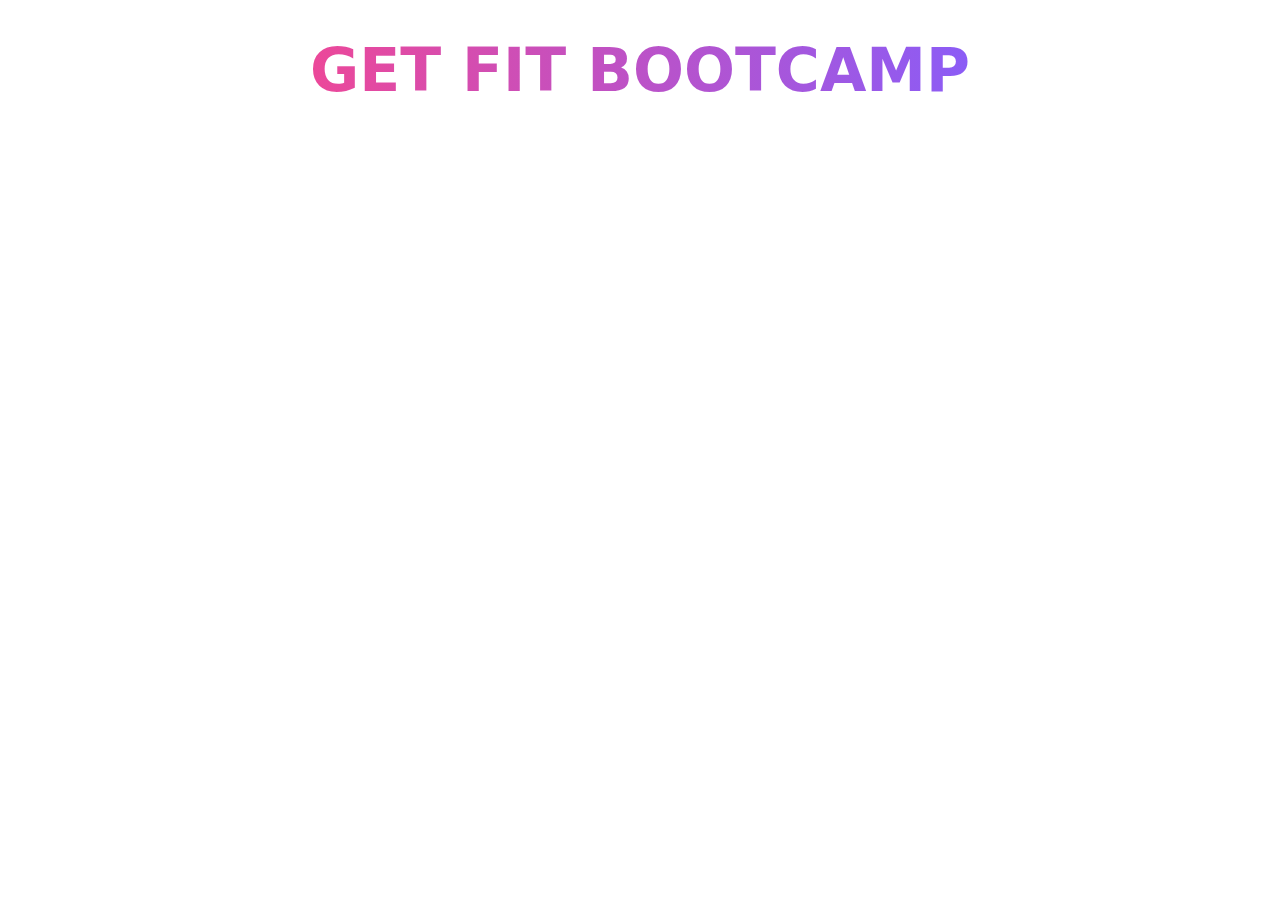
==== privacy.html @ bef6e3ef "Priv" ====
<!doctype html>
<html>
<head>
  <meta charset="UTF-8">
  <meta name="viewport" content="width=device-width, initial-scale=1.0">
  <title>Get Fit Bootcamp | Orange County</title>
  <link href="/output.css" rel="stylesheet">
  <link rel="icon" href="https://fav.farm/💪" />
</head>
<body>
  <section class="max-w-6xl mx-auto py-10 flex justify-center flex-col items-center w-full p-2">
    <h1 class="text-4xl md:text-6xl font-bold uppercase bg-clip-text text-transparent bg-gradient-to-r from-pink-500 to-violet-500">Get Fit Bootcamp</h1>
    <!-- <iframe 
        src="https://docs.google.com/forms/d/e/1FAIpQLSe1bvR-PW_k3osM_ljrmY8CMgN3KjuwicXlfTFBFXWPI6Bmfw/viewform" 
        class="w-full h-screen" 
        title="Get Fit Form"
        ></iframe> -->
        

  </section>
</body>
</html>
---- output.css ----
/*
! tailwindcss v3.3.3 | MIT License | https://tailwindcss.com
*/

/*
1. Prevent padding and border from affecting element width. (https://github.com/mozdevs/cssremedy/issues/4)
2. Allow adding a border to an element by just adding a border-width. (https://github.com/tailwindcss/tailwindcss/pull/116)
*/

*,
::before,
::after {
  box-sizing: border-box;
  /* 1 */
  border-width: 0;
  /* 2 */
  border-style: solid;
  /* 2 */
  border-color: #e5e7eb;
  /* 2 */
}

::before,
::after {
  --tw-content: '';
}

/*
1. Use a consistent sensible line-height in all browsers.
2. Prevent adjustments of font size after orientation changes in iOS.
3. Use a more readable tab size.
4. Use the user's configured `sans` font-family by default.
5. Use the user's configured `sans` font-feature-settings by default.
6. Use the user's configured `sans` font-variation-settings by default.
*/

html {
  line-height: 1.5;
  /* 1 */
  -webkit-text-size-adjust: 100%;
  /* 2 */
  -moz-tab-size: 4;
  /* 3 */
  -o-tab-size: 4;
     tab-size: 4;
  /* 3 */
  font-family: ui-sans-serif, system-ui, -apple-system, BlinkMacSystemFont, "Segoe UI", Roboto, "Helvetica Neue", Arial, "Noto Sans", sans-serif, "Apple Color Emoji", "Segoe UI Emoji", "Segoe UI Symbol", "Noto Color Emoji";
  /* 4 */
  font-feature-settings: normal;
  /* 5 */
  font-variation-settings: normal;
  /* 6 */
}

/*
1. Remove the margin in all browsers.
2. Inherit line-height from `html` so users can set them as a class directly on the `html` element.
*/

body {
  margin: 0;
  /* 1 */
  line-height: inherit;
  /* 2 */
}

/*
1. Add the correct height in Firefox.
2. Correct the inheritance of border color in Firefox. (https://bugzilla.mozilla.org/show_bug.cgi?id=190655)
3. Ensure horizontal rules are visible by default.
*/

hr {
  height: 0;
  /* 1 */
  color: inherit;
  /* 2 */
  border-top-width: 1px;
  /* 3 */
}

/*
Add the correct text decoration in Chrome, Edge, and Safari.
*/

abbr:where([title]) {
  -webkit-text-decoration: underline dotted;
          text-decoration: underline dotted;
}

/*
Remove the default font size and weight for headings.
*/

h1,
h2,
h3,
h4,
h5,
h6 {
  font-size: inherit;
  font-weight: inherit;
}

/*
Reset links to optimize for opt-in styling instead of opt-out.
*/

a {
  color: inherit;
  text-decoration: inherit;
}

/*
Add the correct font weight in Edge and Safari.
*/

b,
strong {
  font-weight: bolder;
}

/*
1. Use the user's configured `mono` font family by default.
2. Correct the odd `em` font sizing in all browsers.
*/

code,
kbd,
samp,
pre {
  font-family: ui-monospace, SFMono-Regular, Menlo, Monaco, Consolas, "Liberation Mono", "Courier New", monospace;
  /* 1 */
  font-size: 1em;
  /* 2 */
}

/*
Add the correct font size in all browsers.
*/

small {
  font-size: 80%;
}

/*
Prevent `sub` and `sup` elements from affecting the line height in all browsers.
*/

sub,
sup {
  font-size: 75%;
  line-height: 0;
  position: relative;
  vertical-align: baseline;
}

sub {
  bottom: -0.25em;
}

sup {
  top: -0.5em;
}

/*
1. Remove text indentation from table contents in Chrome and Safari. (https://bugs.chromium.org/p/chromium/issues/detail?id=999088, https://bugs.webkit.org/show_bug.cgi?id=201297)
2. Correct table border color inheritance in all Chrome and Safari. (https://bugs.chromium.org/p/chromium/issues/detail?id=935729, https://bugs.webkit.org/show_bug.cgi?id=195016)
3. Remove gaps between table borders by default.
*/

table {
  text-indent: 0;
  /* 1 */
  border-color: inherit;
  /* 2 */
  border-collapse: collapse;
  /* 3 */
}

/*
1. Change the font styles in all browsers.
2. Remove the margin in Firefox and Safari.
3. Remove default padding in all browsers.
*/

button,
input,
optgroup,
select,
textarea {
  font-family: inherit;
  /* 1 */
  font-feature-settings: inherit;
  /* 1 */
  font-variation-settings: inherit;
  /* 1 */
  font-size: 100%;
  /* 1 */
  font-weight: inherit;
  /* 1 */
  line-height: inherit;
  /* 1 */
  color: inherit;
  /* 1 */
  margin: 0;
  /* 2 */
  padding: 0;
  /* 3 */
}

/*
Remove the inheritance of text transform in Edge and Firefox.
*/

button,
select {
  text-transform: none;
}

/*
1. Correct the inability to style clickable types in iOS and Safari.
2. Remove default button styles.
*/

button,
[type='button'],
[type='reset'],
[type='submit'] {
  -webkit-appearance: button;
  /* 1 */
  background-color: transparent;
  /* 2 */
  background-image: none;
  /* 2 */
}

/*
Use the modern Firefox focus style for all focusable elements.
*/

:-moz-focusring {
  outline: auto;
}

/*
Remove the additional `:invalid` styles in Firefox. (https://github.com/mozilla/gecko-dev/blob/2f9eacd9d3d995c937b4251a5557d95d494c9be1/layout/style/res/forms.css#L728-L737)
*/

:-moz-ui-invalid {
  box-shadow: none;
}

/*
Add the correct vertical alignment in Chrome and Firefox.
*/

progress {
  vertical-align: baseline;
}

/*
Correct the cursor style of increment and decrement buttons in Safari.
*/

::-webkit-inner-spin-button,
::-webkit-outer-spin-button {
  height: auto;
}

/*
1. Correct the odd appearance in Chrome and Safari.
2. Correct the outline style in Safari.
*/

[type='search'] {
  -webkit-appearance: textfield;
  /* 1 */
  outline-offset: -2px;
  /* 2 */
}

/*
Remove the inner padding in Chrome and Safari on macOS.
*/

::-webkit-search-decoration {
  -webkit-appearance: none;
}

/*
1. Correct the inability to style clickable types in iOS and Safari.
2. Change font properties to `inherit` in Safari.
*/

::-webkit-file-upload-button {
  -webkit-appearance: button;
  /* 1 */
  font: inherit;
  /* 2 */
}

/*
Add the correct display in Chrome and Safari.
*/

summary {
  display: list-item;
}

/*
Removes the default spacing and border for appropriate elements.
*/

blockquote,
dl,
dd,
h1,
h2,
h3,
h4,
h5,
h6,
hr,
figure,
p,
pre {
  margin: 0;
}

fieldset {
  margin: 0;
  padding: 0;
}

legend {
  padding: 0;
}

ol,
ul,
menu {
  list-style: none;
  margin: 0;
  padding: 0;
}

/*
Reset default styling for dialogs.
*/

dialog {
  padding: 0;
}

/*
Prevent resizing textareas horizontally by default.
*/

textarea {
  resize: vertical;
}

/*
1. Reset the default placeholder opacity in Firefox. (https://github.com/tailwindlabs/tailwindcss/issues/3300)
2. Set the default placeholder color to the user's configured gray 400 color.
*/

input::-moz-placeholder, textarea::-moz-placeholder {
  opacity: 1;
  /* 1 */
  color: #9ca3af;
  /* 2 */
}

input::placeholder,
textarea::placeholder {
  opacity: 1;
  /* 1 */
  color: #9ca3af;
  /* 2 */
}

/*
Set the default cursor for buttons.
*/

button,
[role="button"] {
  cursor: pointer;
}

/*
Make sure disabled buttons don't get the pointer cursor.
*/

:disabled {
  cursor: default;
}

/*
1. Make replaced elements `display: block` by default. (https://github.com/mozdevs/cssremedy/issues/14)
2. Add `vertical-align: middle` to align replaced elements more sensibly by default. (https://github.com/jensimmons/cssremedy/issues/14#issuecomment-634934210)
   This can trigger a poorly considered lint error in some tools but is included by design.
*/

img,
svg,
video,
canvas,
audio,
iframe,
embed,
object {
  display: block;
  /* 1 */
  vertical-align: middle;
  /* 2 */
}

/*
Constrain images and videos to the parent width and preserve their intrinsic aspect ratio. (https://github.com/mozdevs/cssremedy/issues/14)
*/

img,
video {
  max-width: 100%;
  height: auto;
}

/* Make elements with the HTML hidden attribute stay hidden by default */

[hidden] {
  display: none;
}

*, ::before, ::after {
  --tw-border-spacing-x: 0;
  --tw-border-spacing-y: 0;
  --tw-translate-x: 0;
  --tw-translate-y: 0;
  --tw-rotate: 0;
  --tw-skew-x: 0;
  --tw-skew-y: 0;
  --tw-scale-x: 1;
  --tw-scale-y: 1;
  --tw-pan-x:  ;
  --tw-pan-y:  ;
  --tw-pinch-zoom:  ;
  --tw-scroll-snap-strictness: proximity;
  --tw-gradient-from-position:  ;
  --tw-gradient-via-position:  ;
  --tw-gradient-to-position:  ;
  --tw-ordinal:  ;
  --tw-slashed-zero:  ;
  --tw-numeric-figure:  ;
  --tw-numeric-spacing:  ;
  --tw-numeric-fraction:  ;
  --tw-ring-inset:  ;
  --tw-ring-offset-width: 0px;
  --tw-ring-offset-color: #fff;
  --tw-ring-color: rgb(59 130 246 / 0.5);
  --tw-ring-offset-shadow: 0 0 #0000;
  --tw-ring-shadow: 0 0 #0000;
  --tw-shadow: 0 0 #0000;
  --tw-shadow-colored: 0 0 #0000;
  --tw-blur:  ;
  --tw-brightness:  ;
  --tw-contrast:  ;
  --tw-grayscale:  ;
  --tw-hue-rotate:  ;
  --tw-invert:  ;
  --tw-saturate:  ;
  --tw-sepia:  ;
  --tw-drop-shadow:  ;
  --tw-backdrop-blur:  ;
  --tw-backdrop-brightness:  ;
  --tw-backdrop-contrast:  ;
  --tw-backdrop-grayscale:  ;
  --tw-backdrop-hue-rotate:  ;
  --tw-backdrop-invert:  ;
  --tw-backdrop-opacity:  ;
  --tw-backdrop-saturate:  ;
  --tw-backdrop-sepia:  ;
}

::backdrop {
  --tw-border-spacing-x: 0;
  --tw-border-spacing-y: 0;
  --tw-translate-x: 0;
  --tw-translate-y: 0;
  --tw-rotate: 0;
  --tw-skew-x: 0;
  --tw-skew-y: 0;
  --tw-scale-x: 1;
  --tw-scale-y: 1;
  --tw-pan-x:  ;
  --tw-pan-y:  ;
  --tw-pinch-zoom:  ;
  --tw-scroll-snap-strictness: proximity;
  --tw-gradient-from-position:  ;
  --tw-gradient-via-position:  ;
  --tw-gradient-to-position:  ;
  --tw-ordinal:  ;
  --tw-slashed-zero:  ;
  --tw-numeric-figure:  ;
  --tw-numeric-spacing:  ;
  --tw-numeric-fraction:  ;
  --tw-ring-inset:  ;
  --tw-ring-offset-width: 0px;
  --tw-ring-offset-color: #fff;
  --tw-ring-color: rgb(59 130 246 / 0.5);
  --tw-ring-offset-shadow: 0 0 #0000;
  --tw-ring-shadow: 0 0 #0000;
  --tw-shadow: 0 0 #0000;
  --tw-shadow-colored: 0 0 #0000;
  --tw-blur:  ;
  --tw-brightness:  ;
  --tw-contrast:  ;
  --tw-grayscale:  ;
  --tw-hue-rotate:  ;
  --tw-invert:  ;
  --tw-saturate:  ;
  --tw-sepia:  ;
  --tw-drop-shadow:  ;
  --tw-backdrop-blur:  ;
  --tw-backdrop-brightness:  ;
  --tw-backdrop-contrast:  ;
  --tw-backdrop-grayscale:  ;
  --tw-backdrop-hue-rotate:  ;
  --tw-backdrop-invert:  ;
  --tw-backdrop-opacity:  ;
  --tw-backdrop-saturate:  ;
  --tw-backdrop-sepia:  ;
}

.mx-auto {
  margin-left: auto;
  margin-right: auto;
}

.mb-10 {
  margin-bottom: 2.5rem;
}

.flex {
  display: flex;
}

.h-full {
  height: 100%;
}

.h-screen {
  height: 100vh;
}

.w-full {
  width: 100%;
}

.max-w-4xl {
  max-width: 56rem;
}

.max-w-6xl {
  max-width: 72rem;
}

.flex-col {
  flex-direction: column;
}

.items-center {
  align-items: center;
}

.justify-center {
  justify-content: center;
}

.bg-black {
  --tw-bg-opacity: 1;
  background-color: rgb(0 0 0 / var(--tw-bg-opacity));
}

.bg-gradient-to-r {
  background-image: linear-gradient(to right, var(--tw-gradient-stops));
}

.from-pink-500 {
  --tw-gradient-from: #ec4899 var(--tw-gradient-from-position);
  --tw-gradient-to: rgb(236 72 153 / 0) var(--tw-gradient-to-position);
  --tw-gradient-stops: var(--tw-gradient-from), var(--tw-gradient-to);
}

.from-blue-500 {
  --tw-gradient-from: #3b82f6 var(--tw-gradient-from-position);
  --tw-gradient-to: rgb(59 130 246 / 0) var(--tw-gradient-to-position);
  --tw-gradient-stops: var(--tw-gradient-from), var(--tw-gradient-to);
}

.to-violet-500 {
  --tw-gradient-to: #8b5cf6 var(--tw-gradient-to-position);
}

.to-teal-500 {
  --tw-gradient-to: #14b8a6 var(--tw-gradient-to-position);
}

.bg-clip-text {
  -webkit-background-clip: text;
          background-clip: text;
}

.p-2 {
  padding: 0.5rem;
}

.py-10 {
  padding-top: 2.5rem;
  padding-bottom: 2.5rem;
}

.text-3xl {
  font-size: 1.875rem;
  line-height: 2.25rem;
}

.text-6xl {
  font-size: 3.75rem;
  line-height: 1;
}

.text-4xl {
  font-size: 2.25rem;
  line-height: 2.5rem;
}

.font-bold {
  font-weight: 700;
}

.uppercase {
  text-transform: uppercase;
}

.text-transparent {
  color: transparent;
}

.underline {
  text-decoration-line: underline;
}

@media (min-width: 768px) {
  .md\:text-6xl {
    font-size: 3.75rem;
    line-height: 1;
  }
}
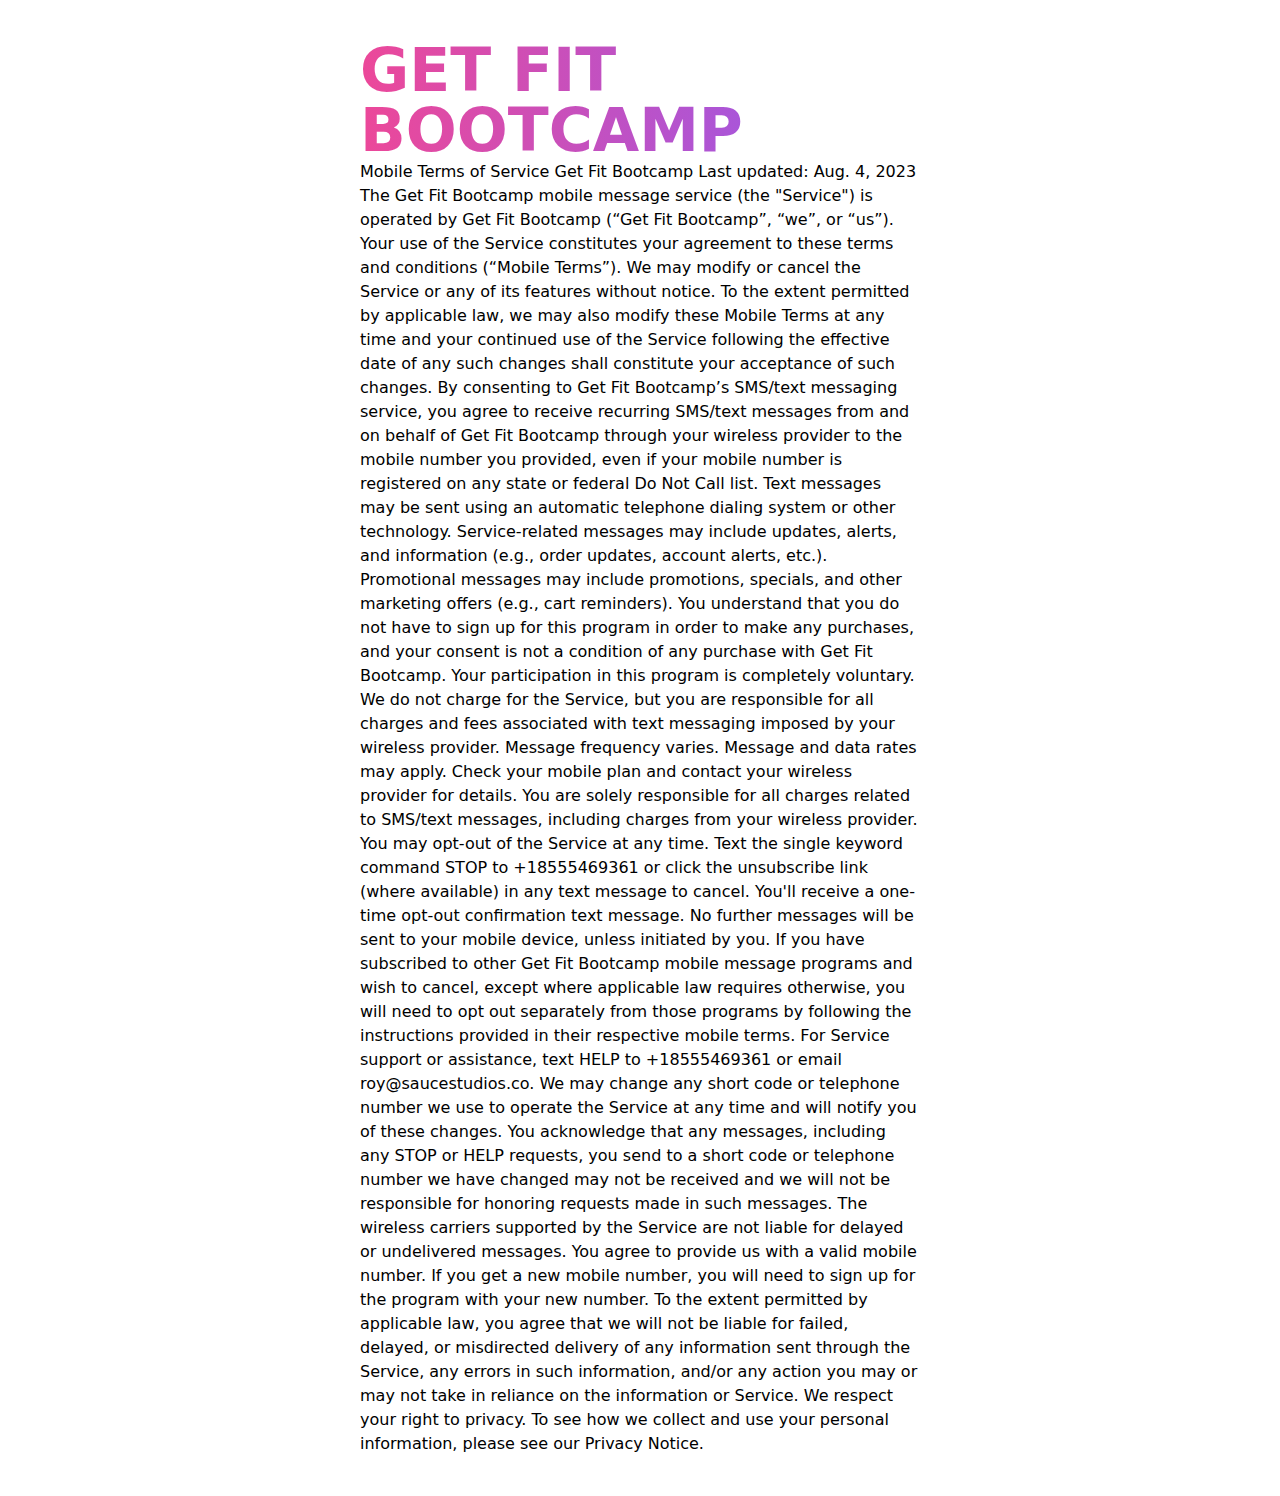
==== commit 1458fd1f: "Extra" ====
--- a/privacy.html
+++ b/privacy.html
@@ -8,15 +8,36 @@
   <link rel="icon" href="https://fav.farm/💪" />
 </head>
 <body>
-  <section class="max-w-6xl mx-auto py-10 flex justify-center flex-col items-center w-full p-2">
+  <section class="max-w-xl mx-auto py-10 flex justify-center flex-col items-center w-full p-2">
     <h1 class="text-4xl md:text-6xl font-bold uppercase bg-clip-text text-transparent bg-gradient-to-r from-pink-500 to-violet-500">Get Fit Bootcamp</h1>
-    <!-- <iframe 
-        src="https://docs.google.com/forms/d/e/1FAIpQLSe1bvR-PW_k3osM_ljrmY8CMgN3KjuwicXlfTFBFXWPI6Bmfw/viewform" 
-        class="w-full h-screen" 
-        title="Get Fit Form"
-        ></iframe> -->
+    <p>
+        Mobile Terms of Service
+Get Fit Bootcamp
+Last updated: Aug. 4, 2023
+
+The Get Fit Bootcamp mobile message service (the "Service") is operated by Get Fit Bootcamp (“Get Fit Bootcamp”, “we”, or “us”). Your use of the Service constitutes your agreement to these terms and conditions (“Mobile Terms”). We may modify or cancel the Service or any of its features without notice. To the extent permitted by applicable law, we may also modify these Mobile Terms at any time and your continued use of the Service following the effective date of any such changes shall constitute your acceptance of such changes.
+
+By consenting to Get Fit Bootcamp’s SMS/text messaging service, you agree to receive recurring SMS/text messages from and on behalf of Get Fit Bootcamp through your wireless provider to the mobile number you provided, even if your mobile number is registered on any state or federal Do Not Call list. Text messages may be sent using an automatic telephone dialing system or other technology. Service-related messages may include updates, alerts, and information (e.g., order updates, account alerts, etc.). Promotional messages may include promotions, specials, and other marketing offers (e.g., cart reminders).
+
+You understand that you do not have to sign up for this program in order to make any purchases, and your consent is not a condition of any purchase with Get Fit Bootcamp. Your participation in this program is completely voluntary.
+
+We do not charge for the Service, but you are responsible for all charges and fees associated with text messaging imposed by your wireless provider. Message frequency varies. Message and data rates may apply. Check your mobile plan and contact your wireless provider for details. You are solely responsible for all charges related to SMS/text messages, including charges from your wireless provider.
+
+You may opt-out of the Service at any time. Text the single keyword command STOP to +18555469361 or click the unsubscribe link (where available) in any text message to cancel. You'll receive a one-time opt-out confirmation text message. No further messages will be sent to your mobile device, unless initiated by you. If you have subscribed to other Get Fit Bootcamp mobile message programs and wish to cancel, except where applicable law requires otherwise, you will need to opt out separately from those programs by following the instructions provided in their respective mobile terms.
+
+For Service support or assistance, text HELP to +18555469361 or email roy@saucestudios.co.
+
+We may change any short code or telephone number we use to operate the Service at any time and will notify you of these changes. You acknowledge that any messages, including any STOP or HELP requests, you send to a short code or telephone number we have changed may not be received and we will not be responsible for honoring requests made in such messages.
+
+The wireless carriers supported by the Service are not liable for delayed or undelivered messages. You agree to provide us with a valid mobile number. If you get a new mobile number, you will need to sign up for the program with your new number.
+
+To the extent permitted by applicable law, you agree that we will not be liable for failed, delayed, or misdirected delivery of any information sent through the Service, any errors in such information, and/or any action you may or may not take in reliance on the information or Service.
+
+We respect your right to privacy. To see how we collect and use your personal information, please see our Privacy Notice.
+    </p>
         
 
   </section>
 </body>
-</html>+</html>
+
--- a/output.css
+++ b/output.css
@@ -567,6 +567,14 @@
   max-width: 72rem;
 }
 
+.max-w-2xl {
+  max-width: 42rem;
+}
+
+.max-w-xl {
+  max-width: 36rem;
+}
+
 .flex-col {
   flex-direction: column;
 }
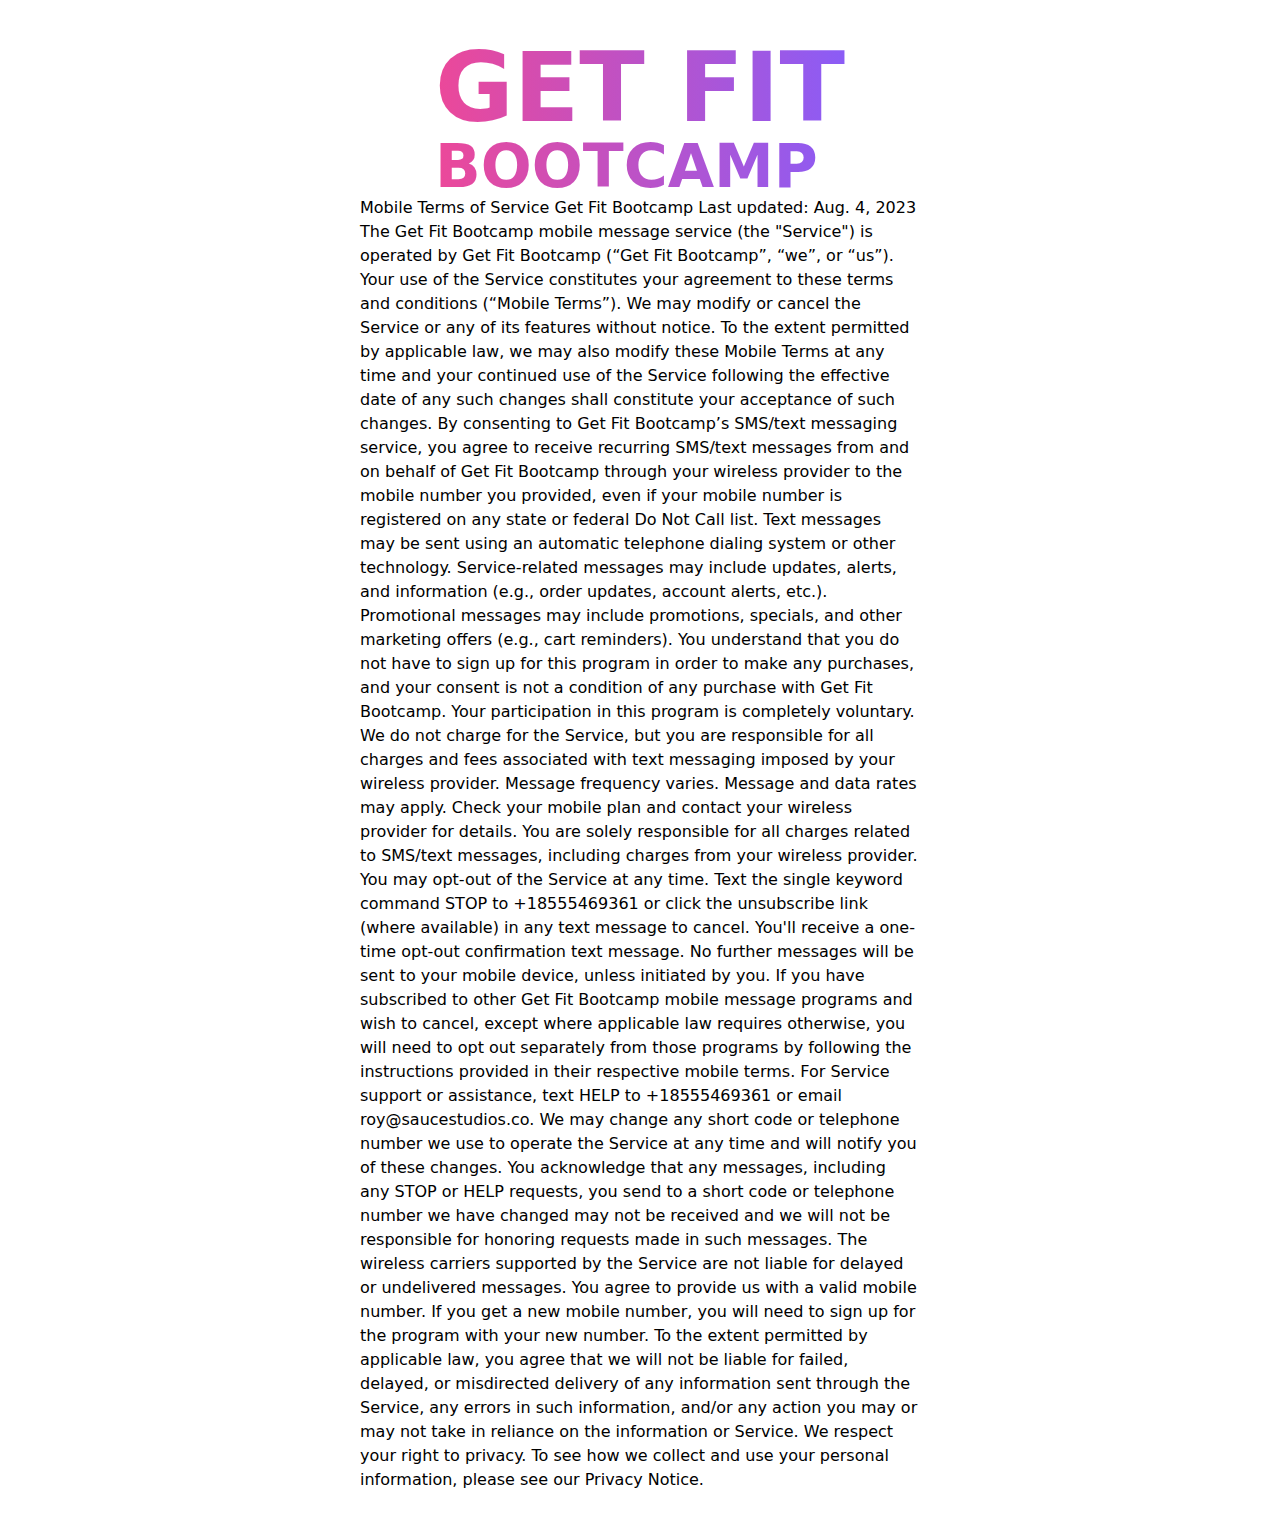
==== commit bc1bcbb2: "edits" ====
--- a/privacy.html
+++ b/privacy.html
@@ -9,7 +9,10 @@
 </head>
 <body>
   <section class="max-w-xl mx-auto py-10 flex justify-center flex-col items-center w-full p-2">
-    <h1 class="text-4xl md:text-6xl font-bold uppercase bg-clip-text text-transparent bg-gradient-to-r from-pink-500 to-violet-500">Get Fit Bootcamp</h1>
+    <a href="index.html">
+        <h1 class="text-6xl md:text-8xl font-bold uppercase bg-clip-text text-transparent bg-gradient-to-r from-pink-500 to-violet-500">Get Fit</h1>
+        <h1 class="text-4xl md:text-6xl font-bold uppercase bg-clip-text text-transparent bg-gradient-to-r from-pink-500 to-violet-500">Bootcamp</h1>
+        </a>
     <p>
         Mobile Terms of Service
 Get Fit Bootcamp
--- a/output.css
+++ b/output.css
@@ -534,6 +534,10 @@
   --tw-backdrop-sepia:  ;
 }
 
+.static {
+  position: static;
+}
+
 .mx-auto {
   margin-left: auto;
   margin-right: auto;
@@ -628,6 +632,15 @@
 .py-10 {
   padding-top: 2.5rem;
   padding-bottom: 2.5rem;
+}
+
+.px-2 {
+  padding-left: 0.5rem;
+  padding-right: 0.5rem;
+}
+
+.text-center {
+  text-align: center;
 }
 
 .text-3xl {
@@ -666,4 +679,9 @@
     font-size: 3.75rem;
     line-height: 1;
   }
+
+  .md\:text-8xl {
+    font-size: 6rem;
+    line-height: 1;
+  }
 }